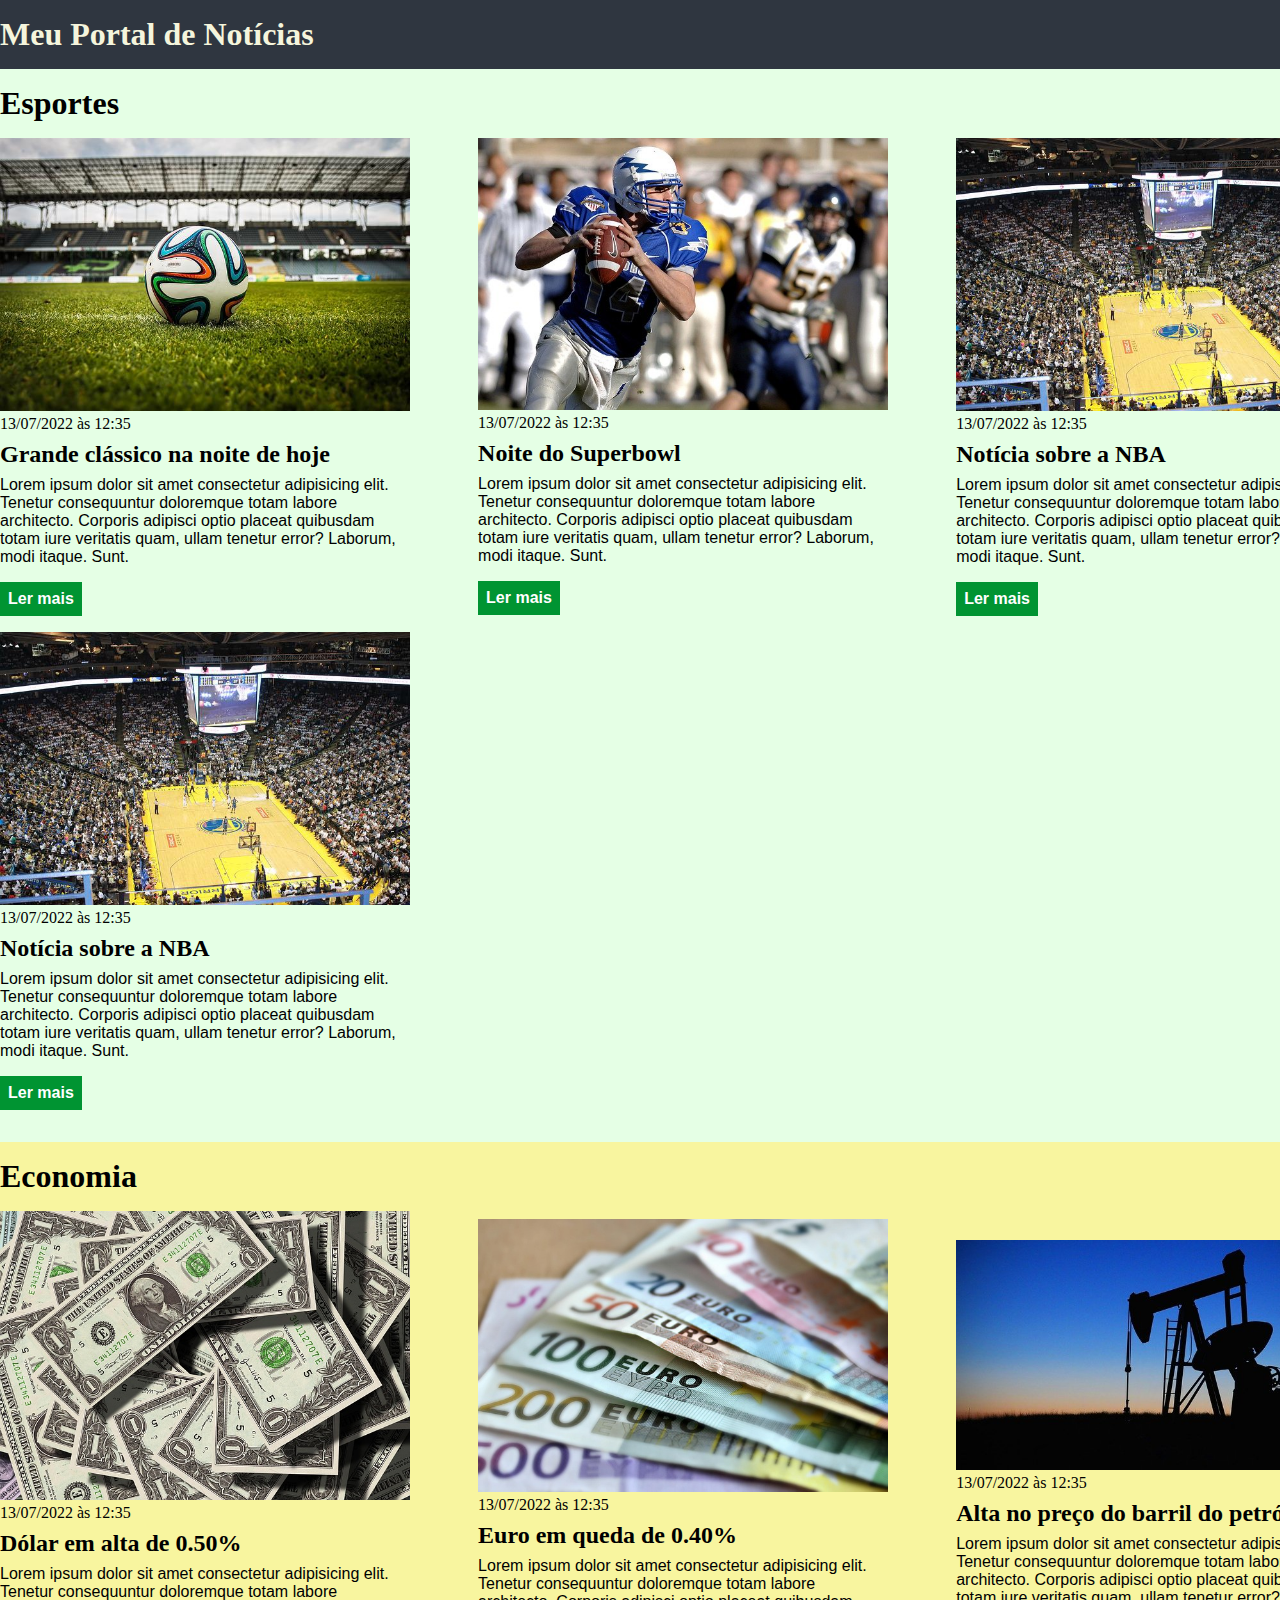
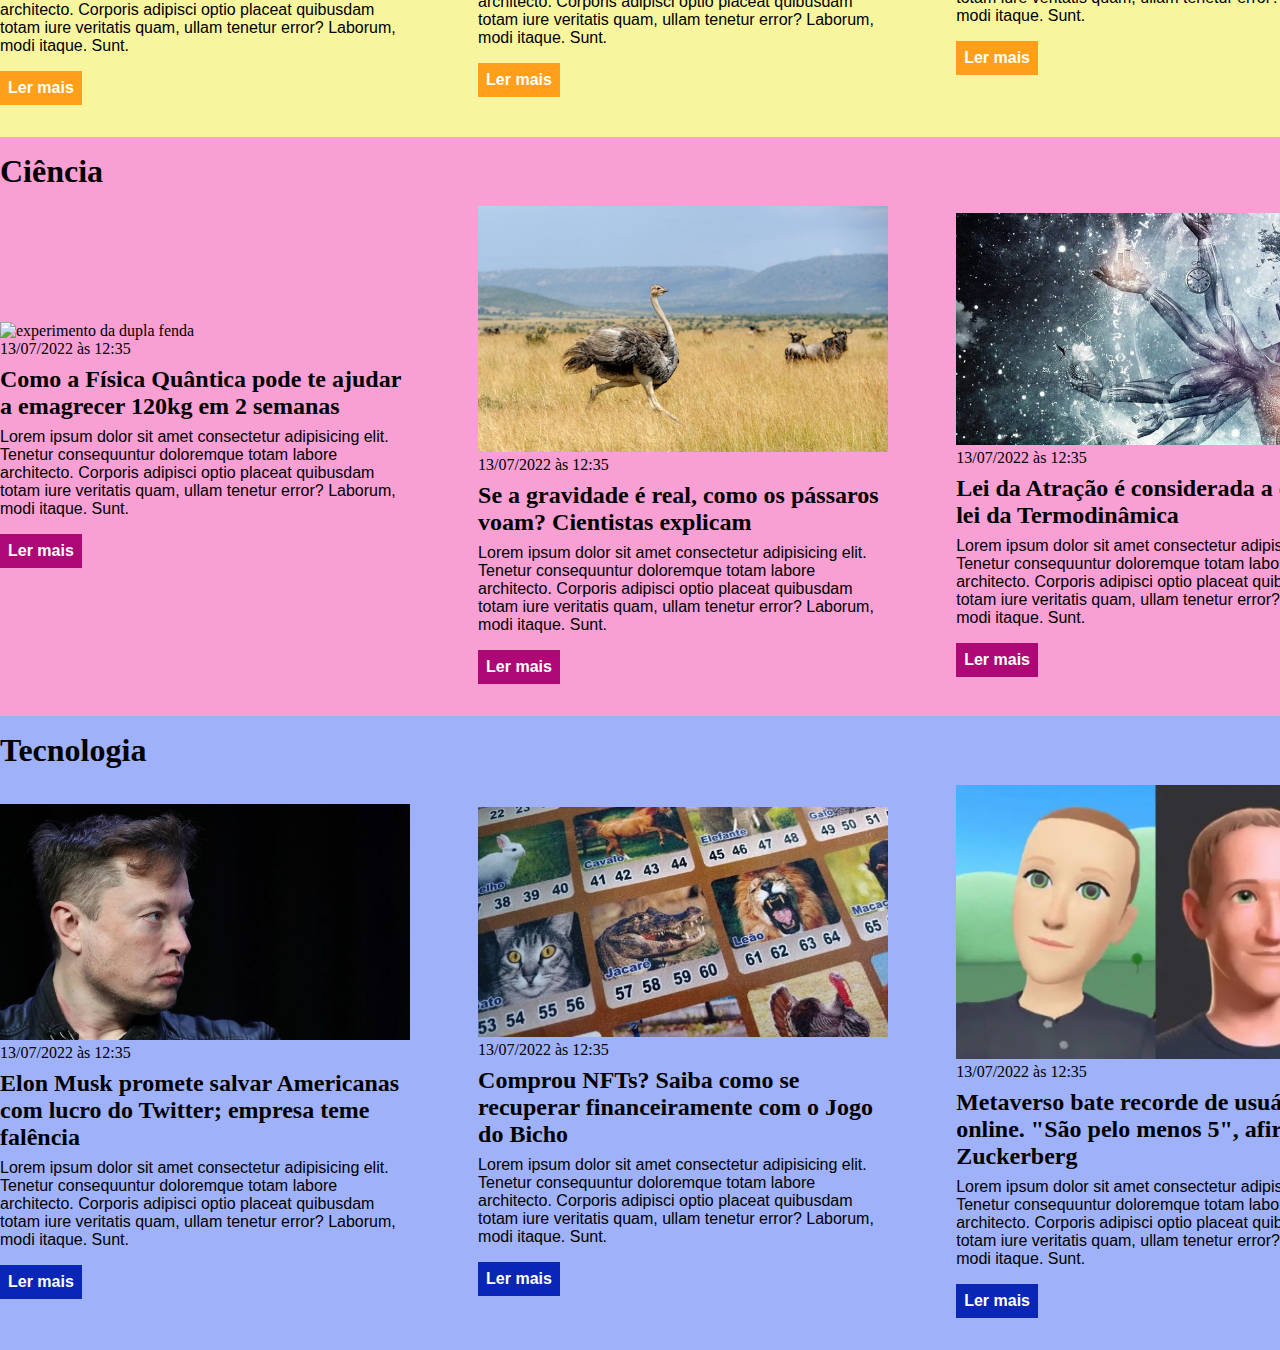
==== ebac/index2.html @ b94007f1 "finalização do projeto" ====
<!DOCTYPE html>
<html lang="en">
<head>
    <meta charset="UTF-8">
    <meta http-equiv="X-UA-Compatible" content="IE=edge">
    <meta name="viewport" content="width=device-width, initial-scale=1.0">
    <title>Document</title>
 <link rel="stylesheet" href="./main.css">
</head>
<body>
<header>
    <div class="container">
    <h1>Meu Portal de Notícias</h1>
    <nav><ul>
    <li><a href="#Esportes">Esportes</a></li>
    <li><a href="#economia">Economia</a></li>
    </nav> 
</ul> </div>

</header>
 
<section id="Esportes">
    <div class="container">
    <h2>Esportes</h2>
    <div class="articles">
     <article>
        <img src="./futebol.jpg" alt="bola de futebol em um campo"> 
        <br>
        <time class="creation-date">13/07/2022 às 12:35</time>
        <h3>Grande clássico na noite de hoje</h3>
        <p>Lorem ipsum dolor sit amet consectetur adipisicing elit. Tenetur consequuntur doloremque totam labore architecto. Corporis adipisci optio placeat quibusdam totam iure veritatis quam, ullam tenetur error? Laborum, modi itaque. Sunt. </p> 
        <a href="index2.html">Ler mais</a>
     </article>
    
      <article>
        <img src="./futebol-americano.jpg" alt="jogador de futebol americano correndo com bola">
        <br> 
        <time class="creation-date">13/07/2022 às 12:35</time>
        <br>
         <h3>Noite do Superbowl</h3>
         <p>Lorem ipsum dolor sit amet consectetur adipisicing elit. Tenetur consequuntur doloremque totam labore architecto. Corporis adipisci optio placeat quibusdam totam iure veritatis quam, ullam tenetur error? Laborum, modi itaque. Sunt. </p> 
         <a href="index2.html">Ler mais</a>
      </article>

    <article>
        <img src="./basquete.jpg" alt="quadra de basquete em estádio lotado">
        <br>
        <time class="creation-date">13/07/2022 às 12:35</time><br>
        <h3>Notícia sobre a NBA</h3>
        <p>Lorem ipsum dolor sit amet consectetur adipisicing elit. Tenetur consequuntur doloremque totam labore architecto. Corporis adipisci optio placeat quibusdam totam iure veritatis quam, ullam tenetur error? Laborum, modi itaque. Sunt.</p>              
        <a href="index2.html">Ler mais</a>
    </article>

    <article>
        <img src="./basquete.jpg" alt="quadra de basquete em estádio lotado">
        <br>
        <time class="creation-date">13/07/2022 às 12:35</time><br>
        <h3>Notícia sobre a NBA</h3>
        <p>Lorem ipsum dolor sit amet consectetur adipisicing elit. Tenetur consequuntur doloremque totam labore architecto. Corporis adipisci optio placeat quibusdam totam iure veritatis quam, ullam tenetur error? Laborum, modi itaque. Sunt.</p>              
        <a href="index2.html">Ler mais</a>
    </article>
</div> </div> </section>

    <section id="economia"> 
        <div class="container">
        <h2>Economia</h2>
    <div class="articles">

    <article>
        <img src="./dolares.jpg" alt="notas de dólar espalhadas">
        <br>
        <time class="creation-date">13/07/2022 às 12:35</time>
        <h3>Dólar em alta de 0.50%</h3>
        <p>Lorem ipsum dolor sit amet consectetur adipisicing elit. Tenetur consequuntur doloremque totam labore architecto. Corporis adipisci optio placeat quibusdam totam iure veritatis quam, ullam tenetur error? Laborum, modi itaque. Sunt.</p>             
        <a href="index2.html">Ler mais</a>
    </article>

    <article>
        <img src="./euro.jpg" alt="notas de euro coloridas">
        <br>
        <time class="creation-date">13/07/2022 às 12:35</time>
        <h3>Euro em queda de 0.40%</h3>
        <p>Lorem ipsum dolor sit amet consectetur adipisicing elit. Tenetur consequuntur doloremque totam labore architecto. Corporis adipisci optio placeat quibusdam totam iure veritatis quam, ullam tenetur error? Laborum, modi itaque. Sunt.</p>              
        <a href="index2.html">Ler mais</a>
    </article>

    <article>
        <img src="./petroleo.jpg" alt="extratora de petróleo ao por do sol">
        <br>
        <time class="creation-date">13/07/2022 às 12:35</time>
        <h3>Alta no preço do barril do petróleo</h3>
        <p>Lorem ipsum dolor sit amet consectetur adipisicing elit. Tenetur consequuntur doloremque totam labore architecto. Corporis adipisci optio placeat quibusdam totam iure veritatis quam, ullam tenetur error? Laborum, modi itaque. Sunt.</p>              
        <a href="index2.html">Ler mais</a>
    </article>
</div> </div> </section>

<section id="ciencia"> 
    <div class="container">
    <h2>Ciência</h2>
<div class="articles">

<article>
    <img src="./Figura-1-Esquema-do-experimento-da-dupla-fenda.ppm" alt="experimento da dupla fenda">
    <br>
    <time class="creation-date">13/07/2022 às 12:35</time>
    <h3>Como a Física Quântica pode te ajudar a emagrecer 120kg em 2 semanas</h3>
    <p>Lorem ipsum dolor sit amet consectetur adipisicing elit. Tenetur consequuntur doloremque totam labore architecto. Corporis adipisci optio placeat quibusdam totam iure veritatis quam, ullam tenetur error? Laborum, modi itaque. Sunt.</p>              
    <a href="index2.html">Ler mais</a>
</article>

<article>
    <img src="./avestruz.jpg" alt="terra plana">
    <br>
    <time class="creation-date">13/07/2022 às 12:35</time>
    <h3>Se a gravidade é real, como os pássaros voam? Cientistas explicam</h3>
    <p>Lorem ipsum dolor sit amet consectetur adipisicing elit. Tenetur consequuntur doloremque totam labore architecto. Corporis adipisci optio placeat quibusdam totam iure veritatis quam, ullam tenetur error? Laborum, modi itaque. Sunt.</p>             
    <a href="index2.html">Ler mais</a>
</article>

<article>
    <img src="./dominando-a-lei-da-atração.jpg" alt="transcendencia">
    <br>
    <time class="creation-date">13/07/2022 às 12:35</time>
    <h3>Lei da Atração é considerada a quarta lei da Termodinâmica</h3>
    <p>Lorem ipsum dolor sit amet consectetur adipisicing elit. Tenetur consequuntur doloremque totam labore architecto. Corporis adipisci optio placeat quibusdam totam iure veritatis quam, ullam tenetur error? Laborum, modi itaque. Sunt.</p>              
    <a href="index2.html">Ler mais</a>
</article>
</div> </div> </section>


<section id="tecnologia"> 
    <div class="container">
    <h2>Tecnologia</h2>
<div class="articles">

<article>
    <img src="./elon-musk-americanas.jpg" alt="elon musk">
    <br>
    <time class="creation-date">13/07/2022 às 12:35</time>
    <h3>Elon Musk promete salvar Americanas com lucro do Twitter; empresa teme falência</h3>
    <p>Lorem ipsum dolor sit amet consectetur adipisicing elit. Tenetur consequuntur doloremque totam labore architecto. Corporis adipisci optio placeat quibusdam totam iure veritatis quam, ullam tenetur error? Laborum, modi itaque. Sunt.</p>             
    <a href="index2.html">Ler mais</a>
</article>

<article>
    <img src="./jogo do bicho.jpg" alt="jogo do bicho">
    <br>
    <time class="creation-date">13/07/2022 às 12:35</time>
    <h3> Comprou NFTs? Saiba como se recuperar financeiramente com o Jogo do Bicho</h3>
    <p>Lorem ipsum dolor sit amet consectetur adipisicing elit. Tenetur consequuntur doloremque totam labore architecto. Corporis adipisci optio placeat quibusdam totam iure veritatis quam, ullam tenetur error? Laborum, modi itaque. Sunt.</p>              
    <a href="index2.html">Ler mais</a>
</article>

<article>
    <img src="./metaverso.png" alt="zuckerberg no metaverso">
    <br>
    <time class="creation-date">13/07/2022 às 12:35</time>
    <h3>Metaverso bate recorde de usuários online. "São pelo menos 5", afirma Zuckerberg </h3>
    <p>Lorem ipsum dolor sit amet consectetur adipisicing elit. Tenetur consequuntur doloremque totam labore architecto. Corporis adipisci optio placeat quibusdam totam iure veritatis quam, ullam tenetur error? Laborum, modi itaque. Sunt.</p>              
    <a href="index2.html">Ler mais</a>
</article>
</div> </div> </section>

</body>
</html>
---- ebac/main.css ----
* { 
    box-sizing: border-box;
    margin: 0;
    padding: 0;
}

body > header {
    background-color: #2f3640;
}
header .container {
    display: flex;
    padding: 16px 0;
    align-items: center;
    justify-content: space-between;
    color: beige;
}

header li {
    display: inline;
    margin-left: 16px;
    color: beige;
    font-family: Arial, Helvetica, sans-serif;
    font-weight: bold;
}

header li a {
    color: beige;
    text-decoration: none;
    display:none; 
}

.container {
    width: 1366px;
    margin: 0 auto ;
}

.articles { 
    display: inline-flex;
    flex-wrap: wrap;
    justify-content: space-between;
    align-items: center;
}

.articles article {
    width: 30%;
}

.articles article img {
    /*height: 180px; */
    width: 100%;
}

.articles a {
    color: white;
    background-color: blue;
    padding: 8px;
    display: inline-block;
    text-decoration: none;
    font-family: Arial, Helvetica, sans-serif;
    font-weight: bold;
    margin-bottom: 16px;
    margin-top: 16px;
}

.articles a:hover{
    text-decoration: underline;
}

.articles article p {
 font-family: Arial, Helvetica, sans-serif;   
}

section h2 {
    font-size: 32px;
    margin-bottom: 16px;
}

.articles article h3 {
    margin-top: 8px;
    margin-bottom: 8px;
    font-size: 24px;
}

#Esportes {
    background-color: rgb(0, 255, 0,0.1);
}

#Esportes .articles article a {
    background-color: #009432;
}

section {
    padding: 16px 0;
}

#economia {
    background-color: #f8f59f;
}
#economia .articles article a {
    background-color: #ff9f1a;  
}

#tecnologia {
    background-color: #9fb1f8;
}
#tecnologia .articles article a {
    background-color: #0926b7;  
}

#ciencia {
    background-color: #f89fd4;
}
#ciencia .articles article a {
    background-color: #ad0876;  
}
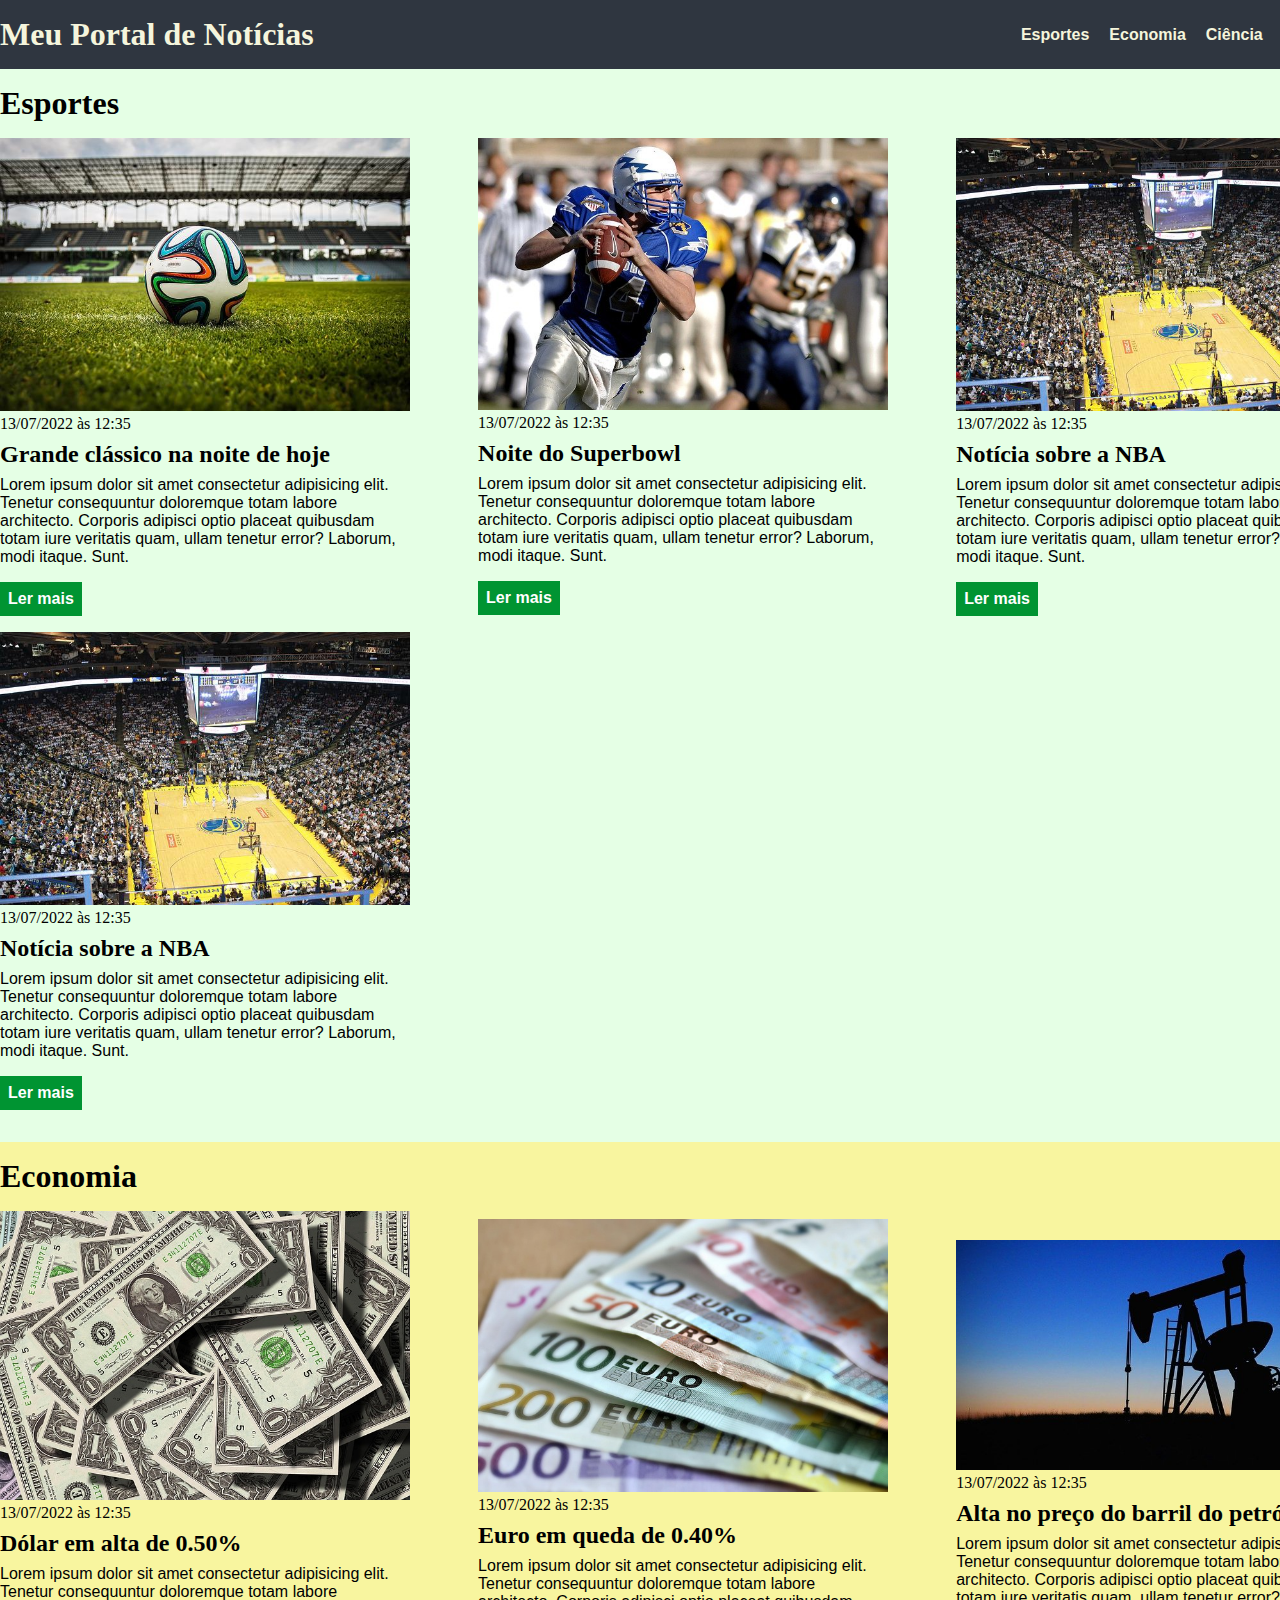
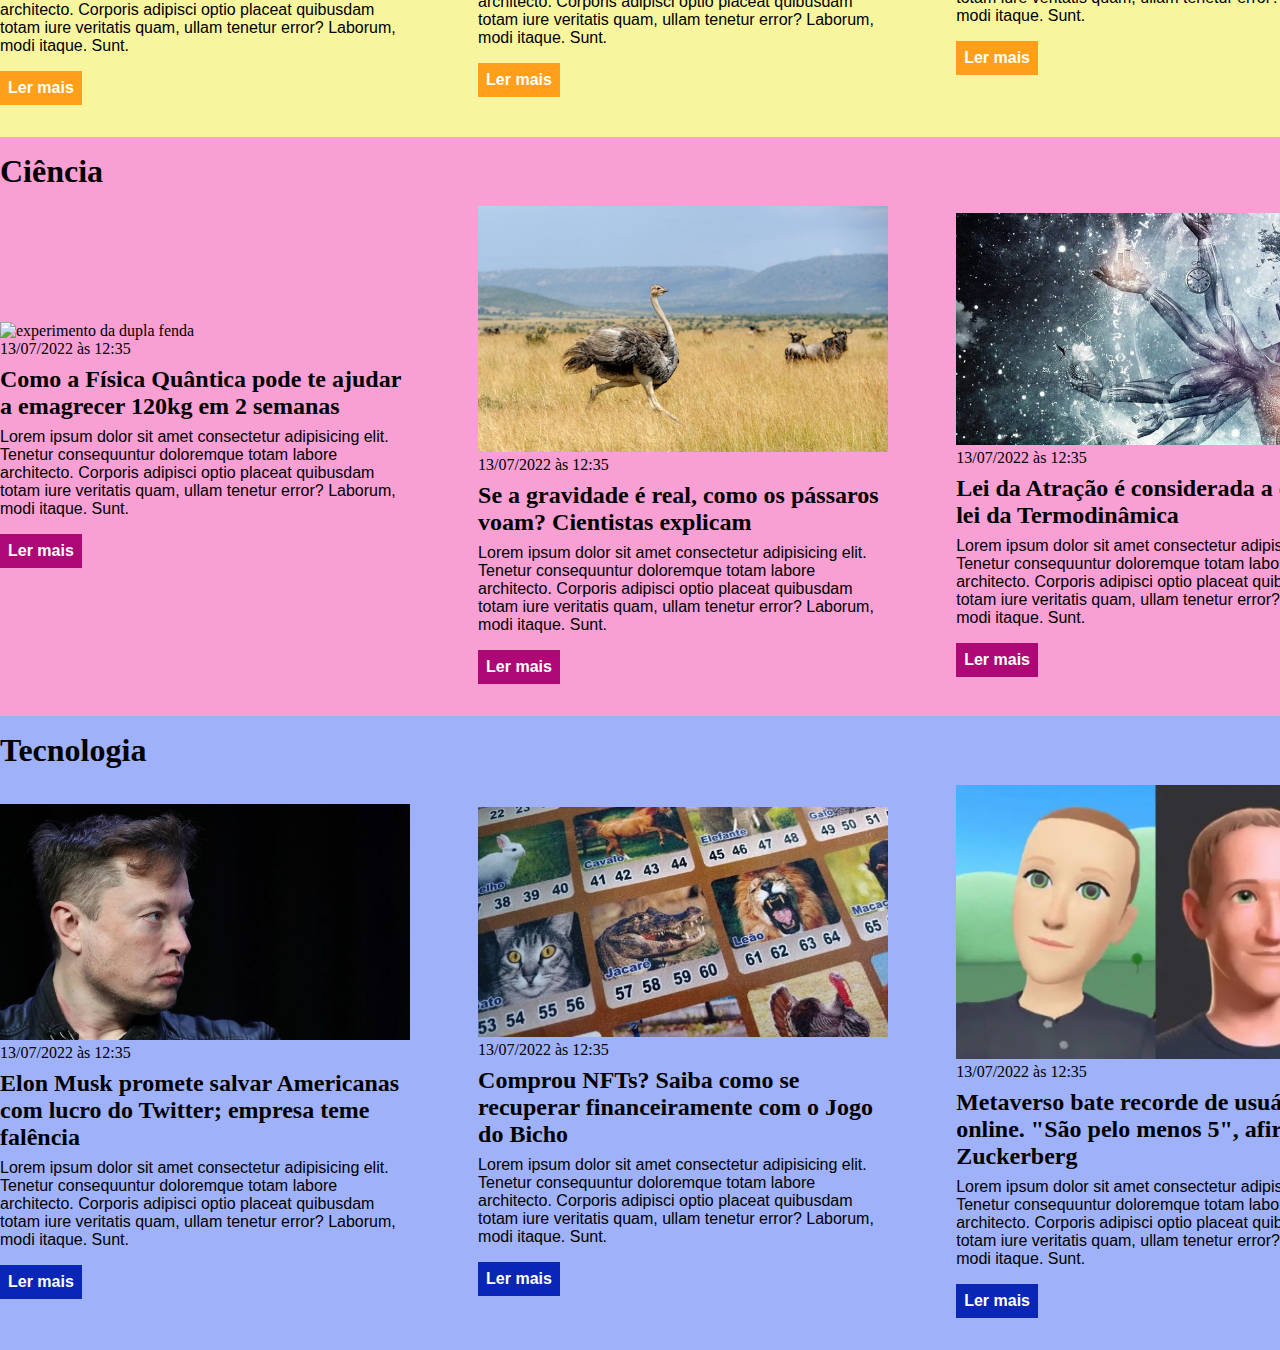
==== commit 4a65072b: "Inclusão das seções Ciência e Tecnologia" ====
--- a/ebac/index2.html
+++ b/ebac/index2.html
@@ -14,6 +14,8 @@
     <nav><ul>
     <li><a href="#Esportes">Esportes</a></li>
     <li><a href="#economia">Economia</a></li>
+    <li><a href="#ciencia">Ciência</a></li>
+    <li><a href="#tecnologia">Tecnologia</a></li>
     </nav> 
 </ul> </div>
 
--- a/ebac/main.css
+++ b/ebac/main.css
@@ -26,7 +26,6 @@
 header li a {
     color: beige;
     text-decoration: none;
-    display:none; 
 }
 
 .container {
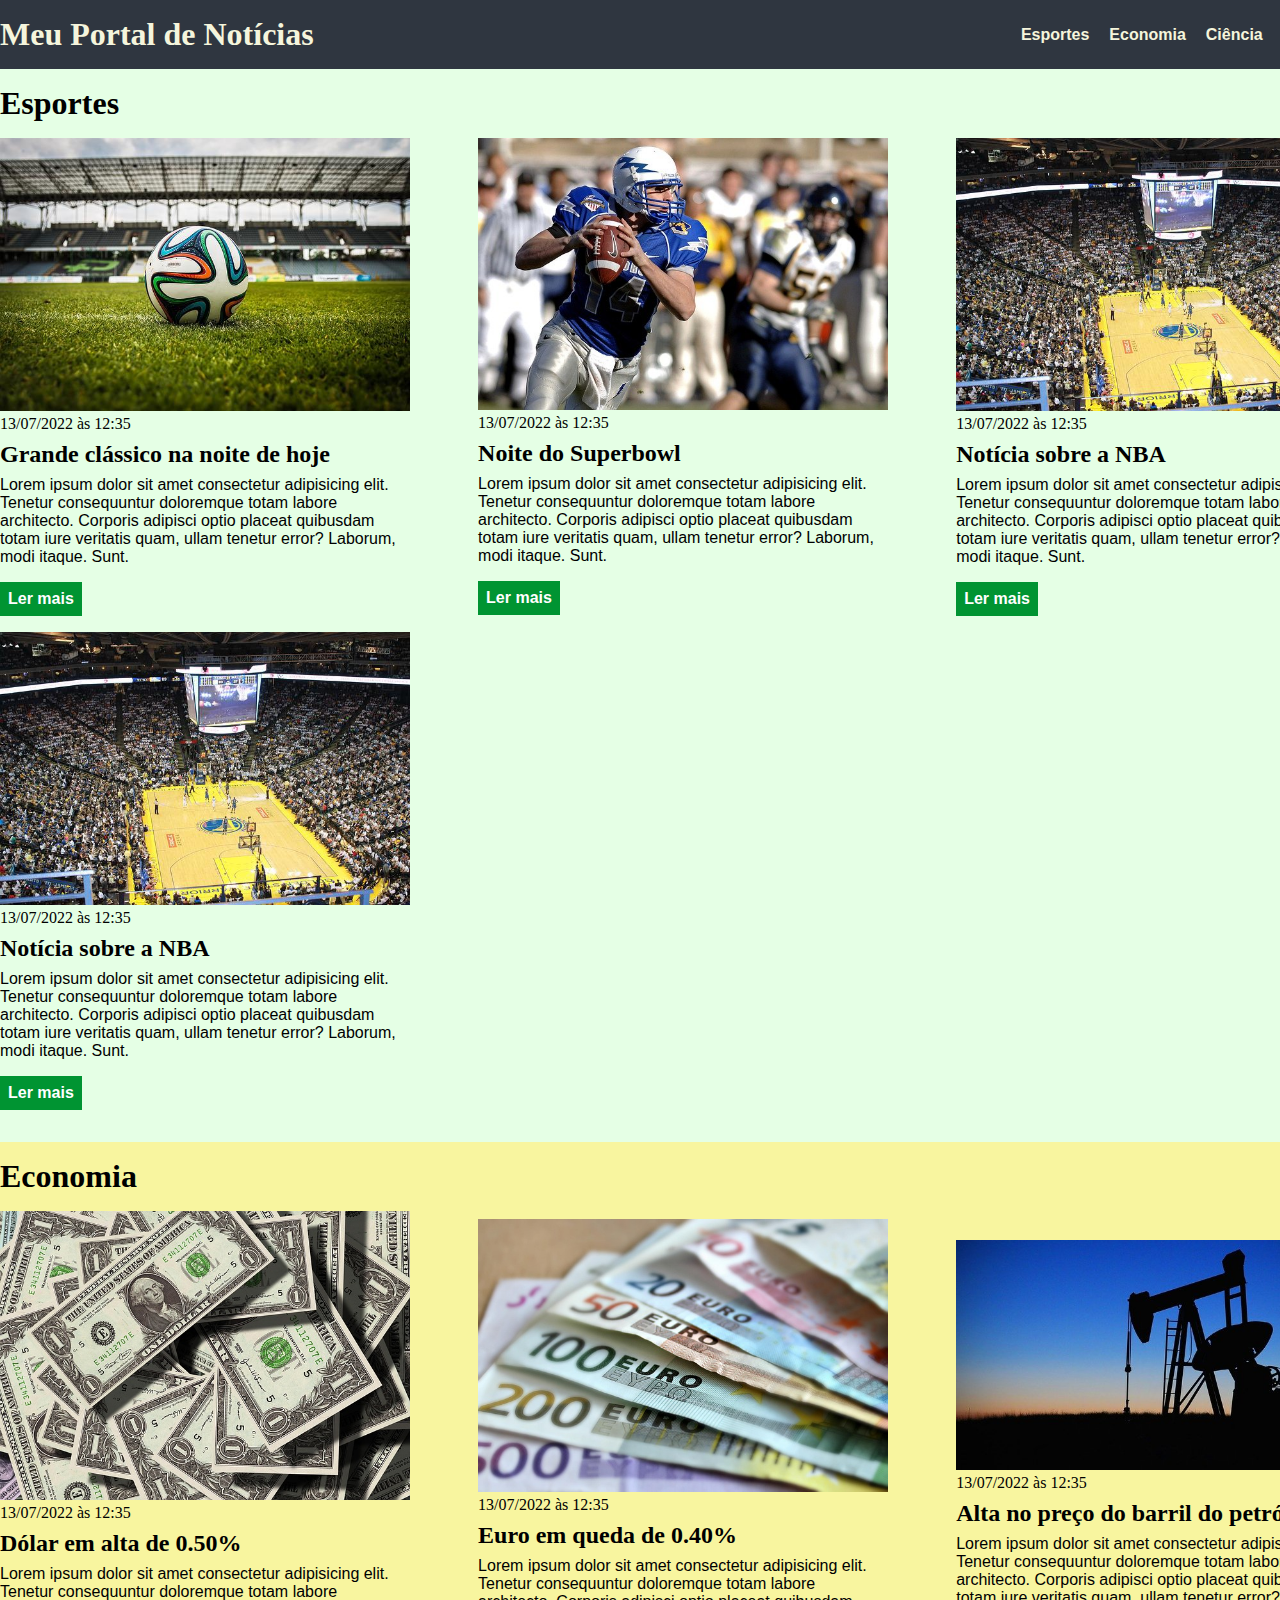
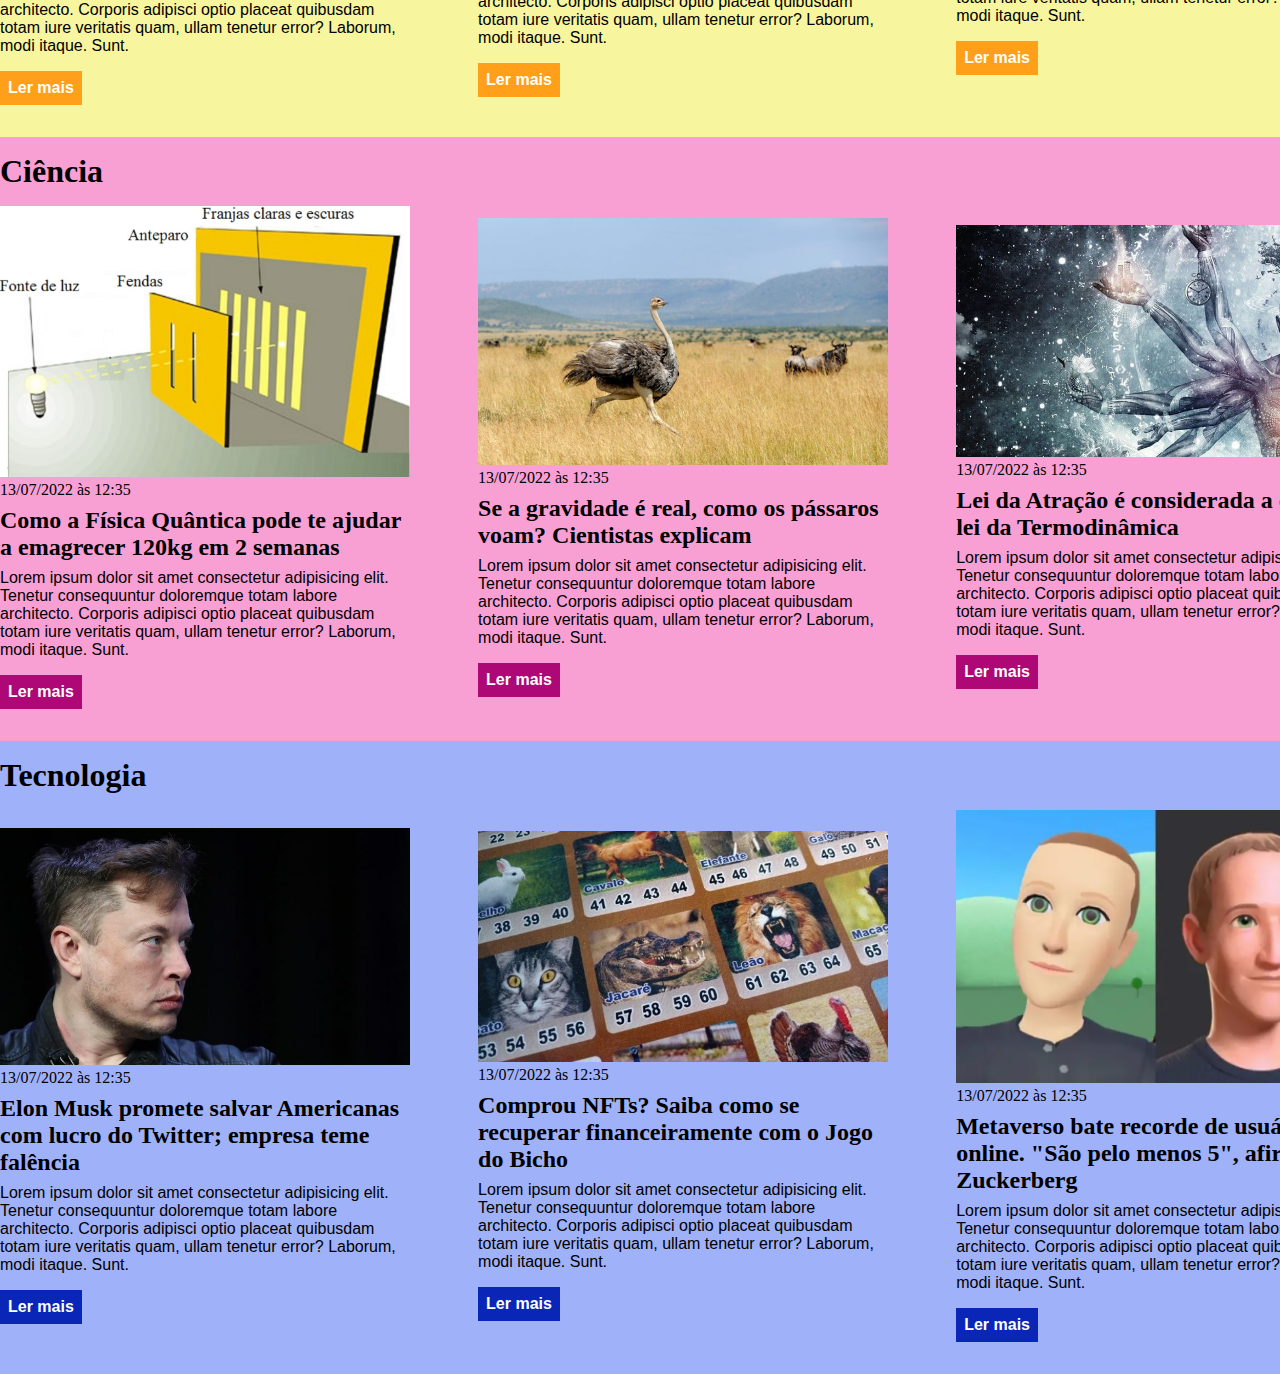
==== commit e9b20a36: "correção da imagem" ====
--- a/ebac/index2.html
+++ b/ebac/index2.html
@@ -102,7 +102,7 @@
 <div class="articles">
 
 <article>
-    <img src="./Figura-1-Esquema-do-experimento-da-dupla-fenda.ppm" alt="experimento da dupla fenda">
+    <img src="./dupla fenda.jpg" alt="experimento da dupla fenda">
     <br>
     <time class="creation-date">13/07/2022 às 12:35</time>
     <h3>Como a Física Quântica pode te ajudar a emagrecer 120kg em 2 semanas</h3>
